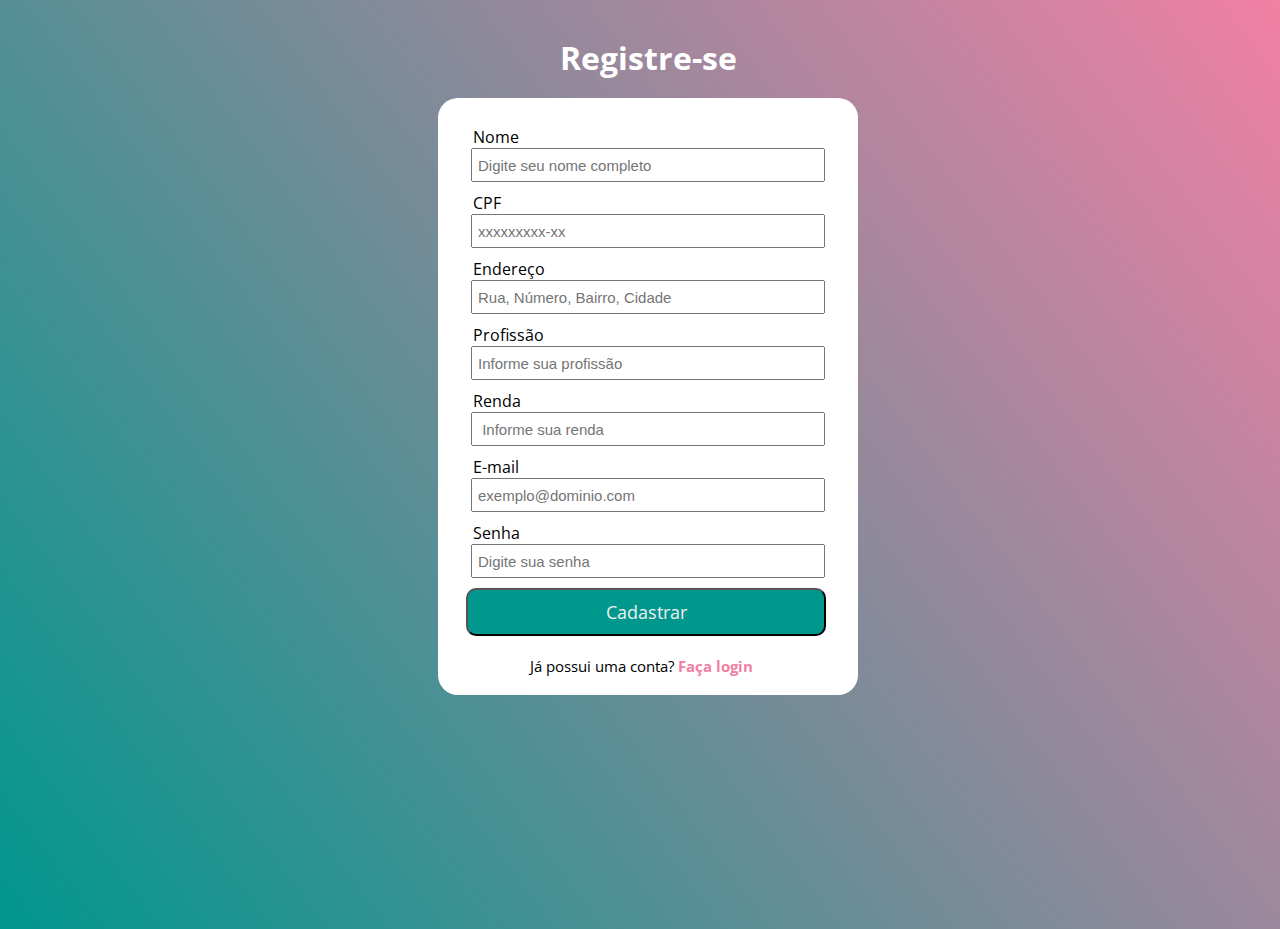
==== html/cadastro.html @ 011a9a27 "Organizando as pastas" ====
<!DOCTYPE html>
<html lang="en">
    <head>
        <meta charset="UTF-8">
        <link rel="stylesheet" href="../css/cadastro.css">
        <title>Cadastro</title>
        <link href="https://fonts.googleapis.com/css2?family=Montserrat:wght@300;400;
        700&family=Open+Sans:wght@300;400;700&family=Roboto&display=swap" rel="stylesheet">
    </head>

    <header>
        <h1>Registre-se</h1>
    </header>
    <body>
        <div class="form-register">
            <div class="card-register">
                <div class="textbox">
                    <label for="nome">Nome</label>
                    <input type="text" name="nome" placeholder="Digite seu nome completo" required>
                </div>
                <div class="textbox">
                    <label for="CPF">CPF</label>
                    <input type="number" name="CPF" placeholder="xxxxxxxxx-xx" required>
                </div>
                <div class="textbox">
                    <label for="endereco">Endereço</label>
                    <input type="text" name="endereco" placeholder="Rua, Número, Bairro, Cidade" required>
                </div>
                <div class="textbox">
                    <label for="profissao">Profissão</label>
                    <input type="text" name="profissao" placeholder="Informe sua profissão" required>
                </div>
                <div class="textbox">
                    <label for="renda">Renda</label>
                    <input type="tel" name="renda" placeholder=" Informe sua renda" required>
                </div>
                <div class="textbox">
                    <label for="e-mail">E-mail</label>
                    <input type="email" name="e-mail" placeholder="exemplo@dominio.com" required>
                </div>
                <div class="textbox">
                    <label for="senha">Senha</label>
                    <input type="password" name="senha" placeholder="Digite sua senha" required>
                </div>
                <button class="btn-register">Cadastrar</button>
                <div>
                    <p class="register">Já possui uma conta?<a href="../html/login.html"> <b>Faça login</b></a></p>
                </div>
            </div>
        </div>
    </body>
</html>
---- css/cadastro.css ----
body {
    background-image: linear-gradient(233deg, #f180a4 0%, #00978d 100%);
    background-repeat: no-repeat;
    width: 100vw;
    height: 100vh;
}

.form-register {
    max-width: 380px;
    text-align: center;
    padding: 20px 20px 2px;
    margin: 0 auto;
    background-color: #fff;
    border-radius: 20px;
    margin-bottom: 2px;
}

.card-register {
    margin-top: 1px;
    width: 350px;
    padding: 2px 8px;
}

h1 {
    text-align: center;
    padding: 15px 10px;
    font-family: 'Open Sans', sans-serif;
    color: #ffff;
    margin-bottom: 4px;
}

.textbox {
    text-align: left;
    width: 100%;
    border-radius: 10px;
    width: 360px;
	margin-bottom: 1px;
    padding: 5px 5px;
    font-size: 5px;
    margin-bottom: 0px;
}

.textbox > input {
    width: 340px;
    height: 20px;
    font-size: 15px;
    padding: 5px;
    margin-bottom: 0px;
}

.textbox > label {
    font-family: 'Open Sans', sans-serif;
    padding: 2px;
    font-size: 16px;
}

.btn-register {
    margin-bottom: 5px;
    width: 360px;
    padding: 10px 10px;
    border-radius: 10px;
    background-color: #00978d;
    color: #eee;
    font-size: 18px;
    font-family: 'Open Sans', sans-serif;
    cursor: pointer;
    margin-top: 5px;
}

.register {
    font-family: 'Open Sans', sans-serif;
    font-size: 15px;
}

a {
    text-decoration: none;
    font-size: 15px;
    color: #f180a4;
    font-family: 'Open Sans', sans-serif;
}
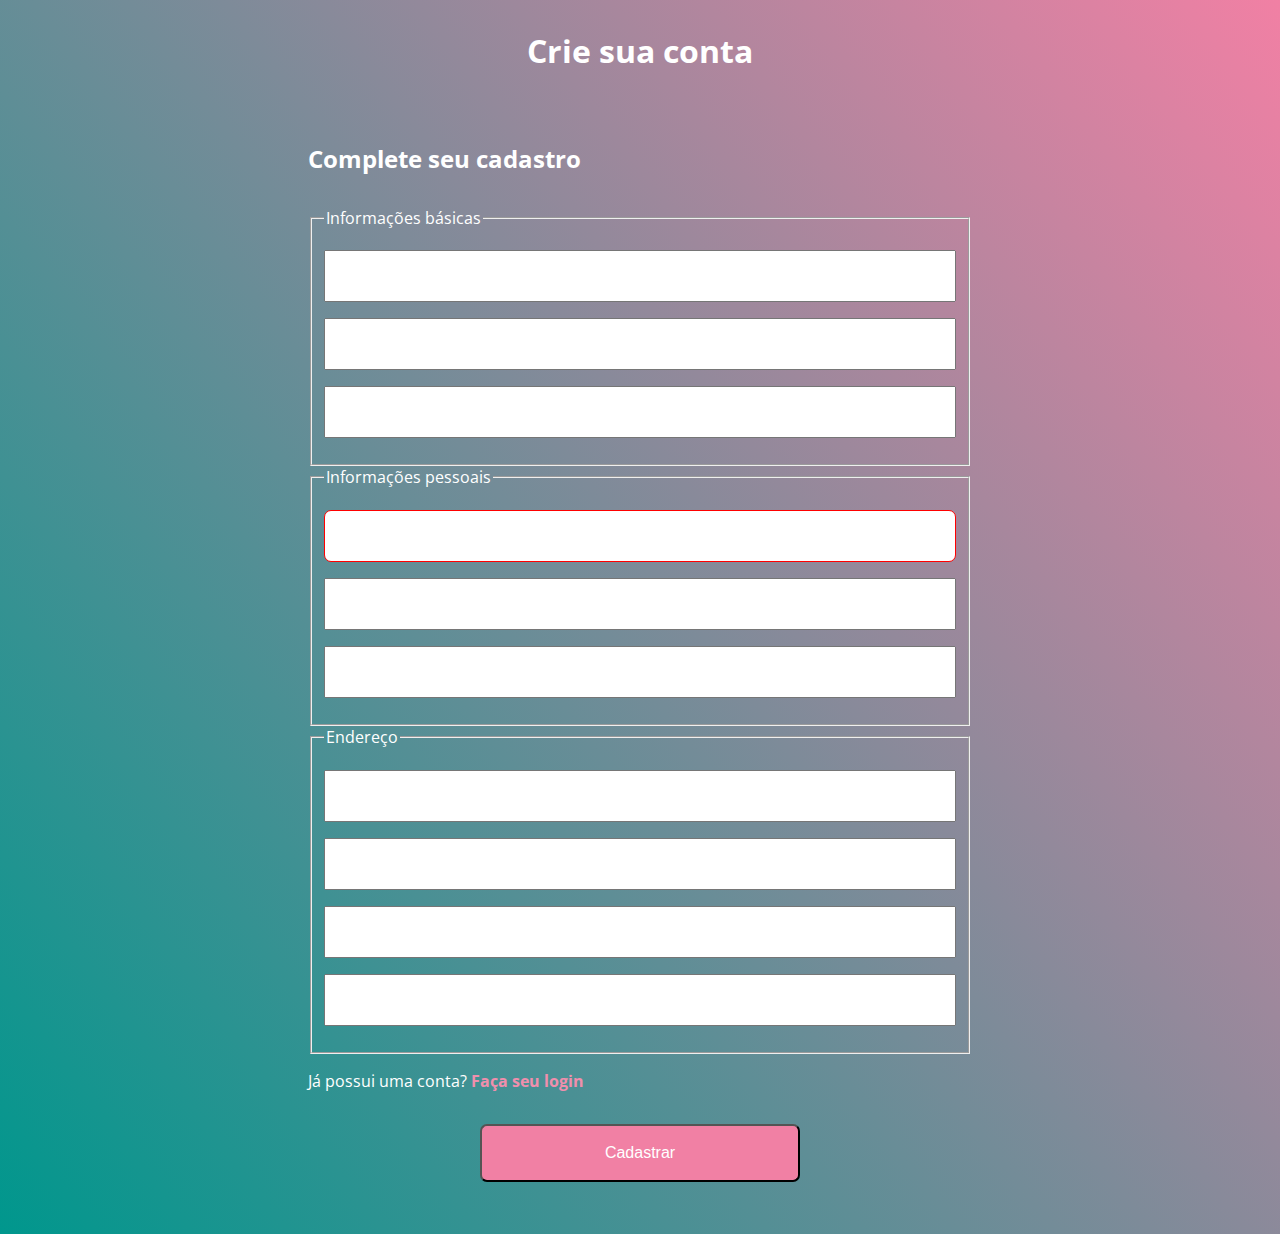
==== commit 4276da02: "atualizando visual da página de login/cadastro e home" ====
--- a/html/cadastro.html
+++ b/html/cadastro.html
@@ -1,52 +1,82 @@
 <!DOCTYPE html>
 <html lang="en">
-    <head>
-        <meta charset="UTF-8">
-        <link rel="stylesheet" href="../css/cadastro.css">
-        <title>Cadastro</title>
-        <link href="https://fonts.googleapis.com/css2?family=Montserrat:wght@300;400;
-        700&family=Open+Sans:wght@300;400;700&family=Roboto&display=swap" rel="stylesheet">
-    </head>
-
-    <header>
-        <h1>Registre-se</h1>
-    </header>
-    <body>
-        <div class="form-register">
-            <div class="card-register">
-                <div class="textbox">
-                    <label for="nome">Nome</label>
-                    <input type="text" name="nome" placeholder="Digite seu nome completo" required>
-                </div>
-                <div class="textbox">
-                    <label for="CPF">CPF</label>
-                    <input type="number" name="CPF" placeholder="xxxxxxxxx-xx" required>
-                </div>
-                <div class="textbox">
-                    <label for="endereco">Endereço</label>
-                    <input type="text" name="endereco" placeholder="Rua, Número, Bairro, Cidade" required>
-                </div>
-                <div class="textbox">
-                    <label for="profissao">Profissão</label>
-                    <input type="text" name="profissao" placeholder="Informe sua profissão" required>
-                </div>
-                <div class="textbox">
-                    <label for="renda">Renda</label>
-                    <input type="tel" name="renda" placeholder=" Informe sua renda" required>
-                </div>
-                <div class="textbox">
-                    <label for="e-mail">E-mail</label>
-                    <input type="email" name="e-mail" placeholder="exemplo@dominio.com" required>
-                </div>
-                <div class="textbox">
-                    <label for="senha">Senha</label>
-                    <input type="password" name="senha" placeholder="Digite sua senha" required>
-                </div>
-                <button class="btn-register">Cadastrar</button>
-                <div>
-                    <p class="register">Já possui uma conta?<a href="../html/login.html"> <b>Faça login</b></a></p>
-                </div>
-            </div>
+<head>
+    <meta charset="UTF-8">
+    <title>Criar conta CredEasy</title>
+    <link rel="stylesheet" href="../css/cadastro.css">
+    <link href="https://fonts.googleapis.com/css2?family=Montserrat:wght@300;400;
+    700&family=Open+Sans:wght@300;400;700&family=Roboto&display=swap" rel="stylesheet">
+<body>  
+    <main class="container flex flex--coluna flex--centro">
+        <div class="cadastro-cabecalho">
+            <h1 class="cabecalho__titulo">Crie sua conta</h1>
         </div>
-    </body>
+        <section class="cartao">
+            <h2 class="cartao__titulo">Complete seu cadastro</h2>
+            <form class="formulario flex flex--coluna">
+                <fieldset>
+                    <legend class="formulario__legenda">Informações básicas</legend>
+                    <div class="input-container">
+                        <input name="nome" id="nome" class="input" type="text" placeholder="Nome e Sobrenome" minlength="4"
+                        maxlength="255"required>
+                        <span class="input-mensagem-erro"></span>
+                    </div>
+                    <div class="input-container">
+                        <input name="email" id="email" class="input" type="email" placeholder="Email" required>
+                        <span class="input-mensagem-erro"></span>
+                    </div>
+                    <div class="input-container">
+                        <input name="senha" id="senha" class="input" type="password" placeholder="Senha" minlength="16" title="A senha deve conter 
+                        pelo menos 16 caracteres." required>
+                        <span class="input-mensagem-erro"></span>
+                    </div>
+                </fieldset>
+                <fieldset>
+                    <legend class="formulario__legenda">Informações pessoais</legend>
+                    
+                    <div class="input-container">
+                        <input name="cpf" id="cpf" class="input" type="text" placeholder="CPF"  autocomplete="off"
+                        maxlength="14" required>
+                        <span class="input-mensagem-erro"></span>
+                    </div>
+                    <div class="input-container">
+                        <input name="telefone" id="telefone" class="input" type="text" placeholder="Telefone celular"
+                        autocomplete="off" minlength="15" maxlength="15 required>
+                        <span class="input-mensagem-erro"></span>
+                    </div>
+                    <div class="input-container">
+                        <input name="renda" id="renda" class="input" type="text" placeholder="Renda"
+                        autocomplete="off" required>
+                        <span class="input-mensagem-erro"></span>
+                    </div>
+                </fieldset>
+                <fieldset>
+                    <legend class="formulario__legenda">Endereço</legend>
+                    <div class="input-container">
+                        <input name="rua" id="rua" class="input" type="text" placeholder="Rua" data-tipo="rua" maxlength="255"required>
+                        <span class="input-mensagem-erro"></span>
+                    </div>
+                    <div class="input-container">
+                        <input name="numero" id="numero" class="input" type="text" placeholder="Número" maxlength="255" required>
+                        <span class="input-mensagem-erro"></span>
+                    </div>
+                    <div class="input-container">
+                        <input name="bairro" id="bairro" class="input" type="text" placeholder="Bairro" maxlength="255" required>
+                        <span class="input-mensagem-erro"></span>
+                    </div>
+                    <div class="input-container">
+                        <input name="cidade" id="cidade" class="input" type="text" placeholder="Cidade" maxlength="255" required>
+                        <span class="input-mensagem-erro"></span>
+                    </div>
+                </fieldset>
+                    <div>
+                        <p class="register">Já possui uma conta?<a href="../html/login.html"> <b>Faça seu login</b></a></p>
+                    </div>
+                <button class="botao">Cadastrar</a>
+            </form>
+        </section>
+    </main>
+    <script src="../js/mascaras.js" type="text/javascript"></script>
+    <script src="../js/app.js" type="module"></script>
+</body>
 </html>--- a/css/cadastro.css
+++ b/css/cadastro.css
@@ -1,81 +1,121 @@
 body {
-    background-image: linear-gradient(233deg, #f180a4 0%, #00978d 100%);
-    background-repeat: no-repeat;
-    width: 100vw;
-    height: 100vh;
+	background-image: linear-gradient(233deg, #f180a4, #00978d);
+	color: white;
+	font-family: 'Open Sans', sans-serif;
 }
 
-.form-register {
-    max-width: 380px;
-    text-align: center;
-    padding: 20px 20px 2px;
-    margin: 0 auto;
-    background-color: #fff;
-    border-radius: 20px;
-    margin-bottom: 2px;
+.container { 
+	padding-right: 1rem;
+	padding-left: 1rem;
 }
 
-.card-register {
-    margin-top: 1px;
-    width: 350px;
-    padding: 2px 8px;
+.flex {
+	display: flex;
 }
 
-h1 {
-    text-align: center;
-    padding: 15px 10px;
-    font-family: 'Open Sans', sans-serif;
-    color: #ffff;
-    margin-bottom: 4px;
+.flex--centro {
+	align-items: center;
+	justify-content: center;
 }
 
-.textbox {
-    text-align: left;
-    width: 100%;
-    border-radius: 10px;
-    width: 360px;
-	margin-bottom: 1px;
-    padding: 5px 5px;
-    font-size: 5px;
-    margin-bottom: 0px;
+.flex--coluna {
+	flex-direction: column;
 }
 
-.textbox > input {
-    width: 340px;
-    height: 20px;
-    font-size: 15px;
-    padding: 5px;
-    margin-bottom: 0px;
+.cartao {
+    border-radius: 10px;
+    width: 100%;
+    max-width: 45rem;
+    padding: 1.75rem;
+    box-sizing: border-box;
+    margin-bottom: 1rem;
 }
 
-.textbox > label {
-    font-family: 'Open Sans', sans-serif;
-    padding: 2px;
-    font-size: 16px;
+.cartao__titulo {
+    font-size: 1.5rem;
+    margin-bottom: 1rem;
 }
 
-.btn-register {
-    margin-bottom: 5px;
-    width: 360px;
-    padding: 10px 10px;
-    border-radius: 10px;
-    background-color: #00978d;
-    color: #eee;
-    font-size: 18px;
-    font-family: 'Open Sans', sans-serif;
-    cursor: pointer;
-    margin-top: 5px;
+.formulario {
+    margin-top: 2rem;
+}
+
+.formulario__legenda {
+    font-size: 1rem;
+    margin-bottom: 1rem;
+}
+
+.input-container {
+    position: relative;
+    margin-bottom: 1rem;
+    display: flex;
+    flex-direction: column;
+    justify-content: flex-end;
+    box-sizing: border-box;
+}
+
+.input {
+    font-size: 1.2rem;
+    box-sizing: border-box;
+    padding: 1.375rem 0.5rem 0.5rem;
+    height: 3.25rem;
+    width: 100%;
+}
+
+.input::placeholder {
+    visibility: hidden;
+    color: rgb(54, 52, 52);
+}
+
+.input:focus {
+    outline: none;
+}
+
+/***** Exibição do input invalido *****/
+
+.input-container--invalido {
+    margin-bottom: 0.5rem;
+}
+
+.input-container--invalido .input {
+    border: 1px solid red;
+    border-radius: 7px;
+}
+
+.input-container--invalido .input-label {
+    color: var red;
+}
+
+.input-mensagem-erro {
+    display: none;
+}
+
+.input-container--invalido .input-mensagem-erro {
+    color: var red;
+    display: block;
+    margin-top: 0.5rem;
+    padding-left: 0.5rem;
 }
 
 .register {
-    font-family: 'Open Sans', sans-serif;
-    font-size: 15px;
+    color: white;
 }
 
 a {
     text-decoration: none;
-    font-size: 15px;
-    color: #f180a4;
-    font-family: 'Open Sans', sans-serif;
+    color: rgb(240, 143, 173);
 }
 
+.botao {
+    display: block;
+    background-color: #f180a4;
+    border-radius: 7px;
+    width: 100%;
+    margin-top: 1rem;
+    max-width: 20rem;
+    padding: 1.125rem;
+    color: white;
+    font-size: 1rem;
+    align-self: center;
+    text-align: center;
+}
